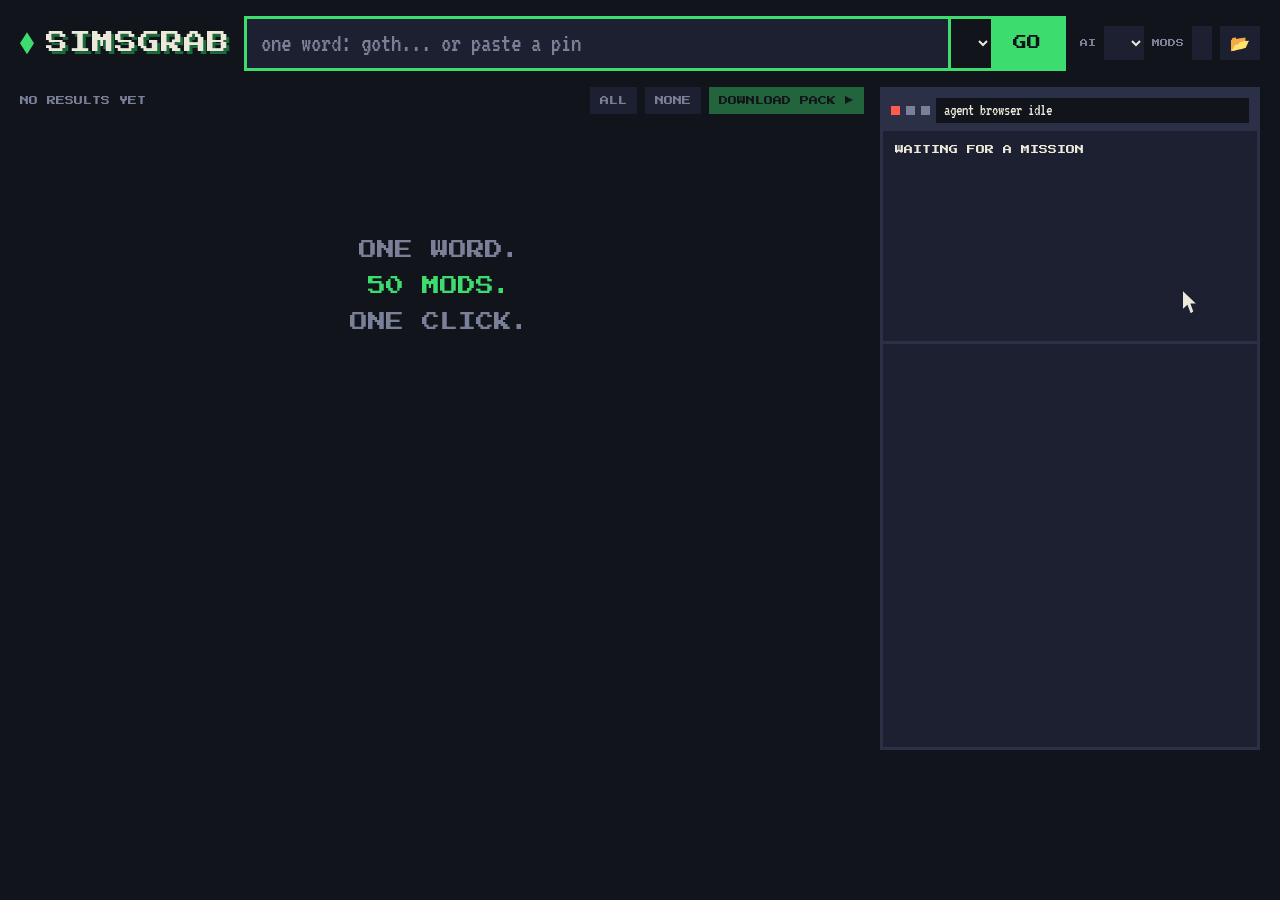
==== SimsGrab/web/index.html @ 906faaa0 "SimsGrab v3: one word -> 50-mod pack, agent browser, Plumbie assistant - Web UI (pywebview + one HTM" ====
<!doctype html>
<html lang="en">
<head>
<meta charset="utf-8">
<title>SimsGrab</title>
<link rel="icon" href="data:,">
<style>
@font-face { font-family: "Press Start 2P"; src: url("PressStart2P.ttf"); }
@font-face { font-family: "VT323"; src: url("VT323.ttf"); }
:root {
  --night: #12141c; --panel: #1d2030; --line: #2c3046; --ink: #ece8da; --muted: #7b8099;
  --green: #3ddc6f; --deep: #1a6b39; --red: #ff5a4e; --pink: #ff8fc7; --paper: #f8f6ee;
  --pix: "Press Start 2P", monospace; --vt: "VT323", monospace;
}
* { box-sizing: border-box; margin: 0; }
body { background: var(--night); color: var(--ink); font: 20px/1.1 var(--vt); height: 100vh; overflow: hidden;
       display: grid; grid-template-rows: auto 1fr; user-select: none; }
button, input, select { font: inherit; color: inherit; border: 0; border-radius: 0; outline: none; }
button { cursor: pointer; }
#smoke { position: fixed; inset: 0; width: 100%; height: 100%; pointer-events: none; image-rendering: pixelated; z-index: 0; }

/* the one line */
header { position: relative; z-index: 1; display: flex; align-items: center; gap: 14px; padding: 16px 20px; }
.logo { font: 22px var(--pix); letter-spacing: 1px; text-shadow: 3px 3px 0 var(--deep); display: flex; gap: 12px; align-items: center; }
.logo i { width: 14px; height: 22px; background: var(--green); clip-path: polygon(50% 0, 100% 50%, 50% 100%, 0 50%);
          animation: bob 1.2s steps(2) infinite; }
@keyframes bob { 50% { transform: translateY(-4px); } }
.line { flex: 1; display: flex; border: 3px solid var(--green); background: var(--panel); min-width: 0; }
.line input { flex: 1; min-width: 0; background: none; padding: 10px 14px; font-size: 26px; caret-color: var(--green); }
.line input::placeholder { color: var(--muted); }
.line select, .bar select { background: var(--night); font: 10px var(--pix); padding: 0 10px; border-left: 3px solid var(--green); }
.go { background: var(--green); color: var(--night); font: 14px var(--pix); padding: 0 22px; }
.go:hover, .go:focus-visible { background: var(--ink); }
.bar { display: flex; gap: 8px; align-items: center; font: 8px var(--pix); color: var(--muted); }
.bar select { border: 0; height: 34px; color: var(--ink); background: var(--panel); }
.bar button { background: var(--panel); height: 34px; padding: 0 10px; max-width: 180px; overflow: hidden;
              text-overflow: ellipsis; white-space: nowrap; font: 16px var(--vt); color: var(--ink); }
.bar button:hover { background: var(--line); }

/* results + agent browser */
main { position: relative; z-index: 1; display: grid; grid-template-columns: 1fr 380px; gap: 16px; padding: 0 20px 150px; min-height: 0; }
.results { display: flex; flex-direction: column; min-height: 0; }
.tools { display: flex; gap: 8px; align-items: center; font: 9px var(--pix); color: var(--muted); padding-bottom: 10px; }
.tools .count { flex: 1; }
.tools button { background: var(--panel); padding: 9px 10px; font: 9px var(--pix); }
.tools button.big { background: var(--green); color: var(--night); }
.tools button:disabled { opacity: .4; cursor: default; }
.grid { flex: 1; overflow: auto; display: grid; grid-template-columns: repeat(auto-fill, minmax(150px, 1fr)); gap: 10px; align-content: start; padding-right: 4px; }
.card { position: relative; background: var(--panel); border: 3px solid var(--line); cursor: pointer; display: flex; flex-direction: column;
        animation: pop .25s steps(3) backwards; }
.card.on { border-color: var(--green); }
.card .img { aspect-ratio: 1; background: var(--line) center/cover; image-rendering: auto; }
.card .img.none { display: grid; place-items: center; font: 26px var(--pix); color: var(--muted); }
.card .t { padding: 6px 8px 2px; font-size: 18px; line-height: 1; height: 44px; overflow: hidden; }
.card .s { padding: 0 8px 8px; font: 7px var(--pix); color: var(--muted); white-space: nowrap; overflow: hidden; text-overflow: ellipsis; }
.card .badge { position: absolute; top: 6px; right: 6px; font: 9px var(--pix); padding: 5px 6px; background: var(--night); }
.card.work .badge { color: var(--green); animation: blink .5s steps(1) infinite; }
.card.done .badge { background: var(--green); color: var(--night); }
.card.fail { opacity: .55; } .card.fail .badge { background: var(--red); color: var(--night); }
@keyframes pop { from { transform: scale(.6); opacity: 0; } }
@keyframes blink { 50% { opacity: 0; } }
.empty { grid-column: 1/-1; margin-top: 12vh; text-align: center; font: 18px/2 var(--pix); color: var(--muted); }
.empty b { color: var(--green); font-weight: normal; }
::-webkit-scrollbar { width: 10px; } ::-webkit-scrollbar-thumb { background: var(--line); }

.browser { display: flex; flex-direction: column; min-height: 0; border: 3px solid var(--line); background: var(--panel); }
.chrome { display: flex; gap: 6px; align-items: center; padding: 8px; background: var(--line); }
.chrome i { width: 9px; height: 9px; background: var(--muted); } .chrome i:first-child { background: var(--red); }
.chrome .url { flex: 1; background: var(--night); padding: 4px 8px; font-size: 16px; white-space: nowrap; overflow: hidden; text-overflow: ellipsis; }
.page { position: relative; padding: 12px; flex: 0 0 auto; min-height: 210px; }
.page h3 { font: 9px/1.6 var(--pix); margin-bottom: 10px; color: var(--ink); height: 30px; overflow: hidden; }
.page ul { padding: 0; }
.page li { list-style: none; font-size: 18px; padding: 2px 6px 2px 18px; white-space: nowrap; overflow: hidden; text-overflow: ellipsis; color: var(--muted); position: relative; }
.page li.hot { color: var(--green); }
.page li.click { background: var(--green); color: var(--night); }
.page li.click::before { content: "▶"; position: absolute; left: 4px; font-size: 14px; }
#mouse { position: absolute; width: 16px; height: 22px; left: 300px; top: 160px; transition: left .45s steps(6), top .45s steps(6);
         background: var(--ink); clip-path: polygon(0 0, 0 80%, 28% 62%, 48% 100%, 64% 92%, 46% 56%, 80% 56%); pointer-events: none; }
.log { flex: 1; overflow: auto; border-top: 3px solid var(--line); padding: 8px 10px; font-size: 16px; line-height: 1.15; min-height: 0; }
.log div { white-space: nowrap; overflow: hidden; text-overflow: ellipsis; }
.log b { display: inline-block; width: 96px; color: var(--muted); font-weight: normal; }
.log .ai b { color: var(--green); } .log .bad { color: var(--red); }

/* Plumbie + Pokémon-style dialog */
#plumbie { position: fixed; right: 12px; bottom: 6px; width: 230px; height: 270px; z-index: 3; image-rendering: pixelated; cursor: pointer;
           transform: translateY(110%); transition: transform .5s cubic-bezier(.3, 1.6, .5, 1); }
#plumbie.in { transform: none; }
.dialog { position: fixed; left: 20px; right: 250px; bottom: 16px; z-index: 2; background: var(--paper); color: #24263a;
          border: 4px solid #24263a; box-shadow: inset 0 0 0 3px var(--paper), inset 0 0 0 6px #6c7393, 6px 6px 0 #0008;
          padding: 16px 22px; min-height: 108px; font-size: 30px; line-height: 1.05; display: none; }
.dialog.show { display: block; animation: pop .2s steps(3); }
.dialog .who { position: absolute; top: -18px; left: 16px; background: var(--pink); color: #24263a; font: 9px var(--pix);
               padding: 6px 10px; border: 3px solid #24263a; }
.dialog .more { position: absolute; right: 16px; bottom: 8px; font-size: 22px; animation: blink .6s steps(1) infinite; display: none; }
.dialog input { display: none; margin-top: 8px; width: 100%; background: #e6e2d4; color: #24263a; padding: 4px 10px; font-size: 28px; border: 3px solid #24263a; }
.choices { position: fixed; right: 250px; bottom: 150px; z-index: 2; background: var(--paper); color: #24263a; border: 4px solid #24263a;
           box-shadow: inset 0 0 0 3px var(--paper), inset 0 0 0 6px #6c7393, 6px 6px 0 #0008; padding: 12px 18px 12px 12px; display: none; }
.choices.show { display: block; animation: pop .2s steps(3); }
.choices div { font-size: 28px; padding: 1px 0 1px 26px; position: relative; cursor: pointer; white-space: nowrap; }
.choices div.sel::before { content: "▶"; position: absolute; left: 2px; font-size: 22px; top: 4px; }
</style>
</head>
<body>
<canvas id="smoke"></canvas>

<header>
  <div class="logo"><i></i>SIMSGRAB</div>
  <form class="line" id="line">
    <input id="word" placeholder="one word: goth... or paste a pin" autocomplete="off" spellcheck="false">
    <select id="cat"></select>
    <button class="go">GO</button>
  </form>
  <div class="bar">AI <select id="model"></select> MODS <button id="mods" title="Change Mods folder"></button>
    <button id="open" title="Open Mods folder">📂</button></div>
</header>

<main>
  <section class="results">
    <div class="tools"><span class="count" id="count">NO RESULTS YET</span>
      <button id="all">ALL</button><button id="none">NONE</button>
      <button class="big" id="dl" disabled>DOWNLOAD PACK ▶</button></div>
    <div class="grid" id="grid"><p class="empty">ONE WORD.<br><b>50 MODS.</b><br>ONE CLICK.</p></div>
  </section>
  <section class="browser">
    <div class="chrome"><i></i><i></i><i></i><div class="url" id="url">agent browser idle</div></div>
    <div class="page"><h3 id="ptitle">WAITING FOR A MISSION</h3><ul id="links"></ul><div id="mouse"></div></div>
    <div class="log" id="log"></div>
  </section>
</main>

<div class="choices" id="choices"></div>
<div class="dialog" id="dialog"><span class="who">PLUMBIE</span><span id="say"></span><input id="ask" spellcheck="false"><span class="more">▼</span></div>
<canvas id="plumbie" width="115" height="135" title="Talk to Plumbie"></canvas>

<script type="module">
import * as THREE from "./three.module.min.js";
const $ = (s) => document.querySelector(s);
const api = () => window.pywebview.api;
const state = { results: [], picked: new Set(), busy: false, word: "", cat: "" };

/* ---------- pixel smoke while busy ---------- */
const smoke = $("#smoke"), sx = smoke.getContext("2d"), puffs = [];
function smokeLoop() {
  const w = (smoke.width = innerWidth >> 2), h = (smoke.height = innerHeight >> 2);
  if (state.busy) for (let i = 0; i < 2; i++) puffs.push({ x: Math.random() * w, y: h, s: 2 + (Math.random() * 3 | 0), life: 1 });
  for (const p of puffs) {
    p.y -= 0.6; p.x += Math.sin(p.y / 9) * 0.5; p.life -= 0.006;
    const g = 20 + 110 * Math.max(p.life, 0);
    sx.fillStyle = `rgba(${g},${g},${g + 14},${Math.min(p.life * 1.4, .9)})`;
    sx.fillRect(p.x | 0, p.y | 0, p.s, p.s);
  }
  puffs.splice(0, puffs.length, ...puffs.filter((p) => p.life > 0 && p.y > -4));
  requestAnimationFrame(smokeLoop);
}
smokeLoop();

/* ---------- Plumbie, a little toon girl with a plumbob ---------- */
const cv = $("#plumbie"), renderer = new THREE.WebGLRenderer({ canvas: cv, alpha: true, antialias: false });
renderer.setSize(cv.width, cv.height, false);
const scene = new THREE.Scene(), camera = new THREE.PerspectiveCamera(30, cv.width / cv.height, 0.1, 50);
camera.position.set(0, 1.45, 7.4); camera.lookAt(0, 1.3, 0);
scene.add(new THREE.HemisphereLight(0xffffff, 0x554466, 1.6));
const sun = new THREE.DirectionalLight(0xffffff, 2.2); sun.position.set(2, 4, 5); scene.add(sun);
const ramp = new THREE.DataTexture(new Uint8Array([90, 90, 90, 255, 180, 180, 180, 255, 255, 255, 255, 255]), 3, 1);
ramp.magFilter = ramp.minFilter = THREE.NearestFilter; ramp.needsUpdate = true;
const toon = (color, extra = {}) => new THREE.MeshToonMaterial({ color, gradientMap: ramp, ...extra });
const ball = (r, mat, x, y, z, sxyz = [1, 1, 1], parent) => {
  const m = new THREE.Mesh(new THREE.SphereGeometry(r, 18, 14), mat);
  m.position.set(x, y, z); m.scale.set(...sxyz); (parent || girl).add(m); return m;
};
const girl = new THREE.Group(); scene.add(girl);
const skin = toon(0xffdcc8), hairM = toon(0x6b3fa0), dressM = toon(0xff8fc7), dark = toon(0x24263a);
const dress = new THREE.Mesh(new THREE.ConeGeometry(0.62, 1.05, 10), dressM); dress.position.y = 0.55; girl.add(dress);
ball(0.13, skin, -0.5, 0.75, 0.15); ball(0.13, skin, 0.5, 0.75, 0.15);           // hands
ball(0.14, dark, -0.2, 0.02, 0.1, [1, 0.6, 1.3]); ball(0.14, dark, 0.2, 0.02, 0.1, [1, 0.6, 1.3]); // shoes
const head = new THREE.Group(); head.position.y = 1.62; girl.add(head);
ball(0.66, skin, 0, 0, 0, [1, 0.94, 0.95], head);
ball(0.71, hairM, 0, 0.1, -0.08, [1.02, 0.9, 0.98], head);                      // hair shell (face cut by the skin ball)
const fringe = ball(0.6, hairM, 0, 0.32, 0.22, [1.05, 0.5, 0.75], head);
ball(0.27, hairM, -0.62, 0.42, -0.1, [1, 1, 1], head); ball(0.27, hairM, 0.62, 0.42, -0.1, [1, 1, 1], head); // buns
const eyes = [-0.24, 0.24].map((x) => {
  const e = ball(0.1, dark, x, -0.06, 0.6, [0.9, 1.35, 0.6], head);
  ball(0.035, toon(0xffffff), 0.03, 0.04, 0.08, [1, 1, 1], e); return e;
});
[-0.42, 0.42].forEach((x) => ball(0.09, toon(0xff6fa5, { transparent: true, opacity: 0.75 }), x, -0.22, 0.52, [1.3, 0.6, 0.4], head));
const mouth = ball(0.06, toon(0xc0395a), 0, -0.3, 0.6, [1.2, 0.5, 0.5], head);
const bob = new THREE.Mesh(new THREE.OctahedronGeometry(0.2, 0), toon(0x3ddc6f, { emissive: 0x1a6b39 }));
bob.scale.y = 1.7; scene.add(bob);
let talking = 0, cheer = 0, blink = 0;
renderer.setAnimationLoop((ms) => {
  const t = ms / 1000;
  girl.position.y = Math.sin(t * 2.4) * 0.07 + (cheer > 0 ? Math.abs(Math.sin(cheer * 9)) * 0.5 : 0);
  girl.rotation.y = Math.sin(t * 0.8) * 0.25 + (cheer > 0 ? (1 - cheer) * Math.PI * 2 : 0);
  head.rotation.z = Math.sin(t * 1.3) * 0.06 + (talking ? Math.sin(t * 14) * 0.04 : 0);
  mouth.scale.y = talking ? 0.4 + Math.abs(Math.sin(t * 16)) * 1.1 : 0.5;
  if ((blink -= 1 / 60) < -3 - Math.random()) blink = 0.12;
  eyes.forEach((e) => (e.scale.y = blink > 0 ? 0.15 : 1.35));
  bob.position.set(0, 2.85 + girl.position.y + Math.sin(t * 3) * 0.06, 0); bob.rotation.y = t * 1.8;
  cheer = Math.max(0, cheer - 1 / 70);
  renderer.render(scene, camera);
});
cv.onclick = () => !state.busy && menu();

/* ---------- Pokémon-style dialog: say(text, choices?, ask?) ---------- */
let queue = Promise.resolve();
function say(text, choices = [], ask = false, wait = true) {
  const run = queue.then(() => new Promise((done) => {
    const d = $("#dialog"), box = $("#say"), more = d.querySelector(".more"), inp = $("#ask"), ch = $("#choices");
    cv.classList.add("in"); d.classList.add("show"); ch.classList.remove("show"); more.style.display = inp.style.display = "none";
    box.textContent = ""; talking = 1; let i = 0;
    const finish = () => {
      talking = 0; box.textContent = text;
      if (ask) { inp.style.display = "block"; inp.value = ""; inp.focus(); inp.onkeydown = (e) => e.key === "Enter" && inp.value.trim() && (close(), done(inp.value.trim())); }
      else if (choices.length) pickFrom(choices, (k) => (close(), done(k)));
      else if (!wait) done();
      else { more.style.display = "block"; d.onclick = () => (close(), done()); keys = (e) => e.key === "Enter" && d.onclick(); }
    };
    const close = () => { d.onclick = null; keys = null; inp.onkeydown = null; ch.classList.remove("show"); };
    const type = () => (i < text.length && talking ? ((box.textContent = text.slice(0, ++i)), setTimeout(type, 22)) : finish());
    d.onclick = () => (i = text.length); type();
  }));
  queue = run.catch(() => {});
  return run;
}
let keys = null;
addEventListener("keydown", (e) => keys && keys(e));
function pickFrom(choices, done) {
  const ch = $("#choices"); let sel = 0;
  const draw = () => (ch.innerHTML = choices.map((c, k) => `<div class="${k === sel ? "sel" : ""}" data-k="${k}">${esc(c)}</div>`).join(""));
  draw(); ch.classList.add("show");
  ch.onclick = (e) => e.target.dataset.k && done(+e.target.dataset.k);
  ch.onmousemove = (e) => e.target.dataset.k && +e.target.dataset.k !== sel && ((sel = +e.target.dataset.k), draw());
  keys = (e) => {
    if (e.key === "ArrowDown" || e.key === "ArrowUp") { sel = (sel + (e.key === "ArrowDown" ? 1 : choices.length - 1)) % choices.length; draw(); e.preventDefault(); }
    if (e.key === "Enter") done(sel);
  };
}
const hush = () => { $("#dialog").classList.remove("show"); $("#choices").classList.remove("show"); };
const esc = (s) => String(s).replace(/[&<>"]/g, (c) => ({ "&": "&amp;", "<": "&lt;", ">": "&gt;", '"': "&quot;" })[c]);

/* ---------- flows ---------- */
async function menu() {
  const k = await say("Hiii! I'm Plumbie, your mod buddy ✦ What are we hunting today?",
                      ["Mods by vibe", "Grab a Pinterest pin", "Tidy my Downloads", "Just browsing"]);
  if (k === 0) return vibe();
  if (k === 1) return go(await say("Paste the pin link right here!", [], true), "");
  if (k === 2) return tidy();
  hush();
}
async function vibe() {
  const word = await say("Ooh! Give me ONE word. Like... goth!", [], true);
  const cats = state.categories;
  const k = await say(`${word.toUpperCase()}! Love it. What kind of mods?`, cats.map((c) => c.toUpperCase()));
  $("#word").value = word; $("#cat").value = cats[k];
  go(word, cats[k]);
}
async function go(word, cat) {
  if (state.busy || !word) return;
  if (/^(https?:\/\/|pin\.it\/|www\.)/.test(word)) return grabOne(word);
  busy(true); state.word = word; state.cat = cat; clearLog();
  say(`On it! Sending my agents out for ${word} ${cat}...`, [], false, false);
  try {
    state.results = await api().search(word, cat);
    state.picked = new Set(state.results.map((_, i) => i)); render(); busy(false);
    if (!state.results.length) return say("Hmm, the web came back empty. Try another word?");
    const k = await say(`Found ${state.results.length} ${word} ${cat} mods! Want the whole pack?`,
                        [`Download all ${state.results.length}`, "Let me pick", "Search again"]);
    if (k === 0) return download();
    if (k === 1) return say("Click cards to pick or unpick, then hit DOWNLOAD PACK!");
    vibe();
  } catch (e) { busy(false); say(`Aww, that didn't work: ${e.message || e}`); }
}
async function download() {
  if (state.busy || !state.picked.size) return;
  const items = [...state.picked].map((i) => [i, state.results[i].url, state.results[i].title]);
  const name = `${state.word} ${state.cat}`.trim().replace(/\b\w/g, (c) => c.toUpperCase());
  busy(true); clearLog();
  say(`Downloading ${items.length} mods into your ${name} pack. Watch my agents click!`, [], false, false);
  try {
    const r = await api().download(items, name);
    busy(false); cheer = 1;
    const k = await say(`Yay! ${r.ok} of ${r.total} mods are in Mods/SimsGrab/${r.name}. A pack zip is in Downloads too!`,
                        ["Open Mods folder", "Find more", "Thanks Plumbie!"]);
    if (k === 0) api().open_mods(); else if (k === 1) vibe(); else hush();
  } catch (e) { busy(false); say(`Oh no: ${e.message || e}`); }
}
async function grabOne(url) {
  busy(true); clearLog(); say("Following the pin... hold my plumbob!", [], false, false);
  try { const r = await api().grab(url); busy(false); cheer = 1; await say(`Got it! ${r.name}, ${r.files} files installed in your Mods.`); hush(); }
  catch (e) { busy(false); say(`FAILED: ${e.message || e}. Some sites hide behind logins, sorry!`); }
}
async function tidy() {
  try { const n = await api().tidy(); cheer = n ? 1 : 0; await say(n ? `Done! Moved ${n} mod files into your Mods folder.` : "Your Downloads are already squeaky clean!"); hush(); }
  catch (e) { say(`Couldn't tidy: ${e.message || e}`); }
}

/* ---------- page bits ---------- */
function busy(on) { state.busy = on; document.querySelectorAll(".go, #dl").forEach((b) => (b.disabled = on)); if (!on) updateCount(); }
function render() {
  $("#grid").innerHTML = state.results.map((r, i) => `
    <div class="card ${state.picked.has(i) ? "on" : ""}" data-i="${i}" style="animation-delay:${i * 25}ms" title="${esc(r.url)}">
      <div class="img ${r.image ? "" : "none"}" ${r.image ? `style="background-image:url('${esc(r.image).replace(/'/g, "%27")}')"` : ""}>${r.image ? "" : "?"}</div>
      <div class="t">${esc(r.title)}</div><div class="s">${esc(r.site)}</div><span class="badge">${state.picked.has(i) ? "✓" : ""}</span></div>`).join("");
  updateCount();
}
function updateCount() {
  $("#count").textContent = state.results.length ? `${state.results.length} RESULTS · ${state.picked.size} PICKED` : "NO RESULTS YET";
  $("#dl").disabled = state.busy || !state.picked.size;
  $("#dl").textContent = `DOWNLOAD PACK (${state.picked.size}) ▶`;
}
$("#grid").onclick = (e) => {
  const c = e.target.closest(".card"); if (!c || state.busy) return;
  const i = +c.dataset.i; state.picked.has(i) ? state.picked.delete(i) : state.picked.add(i);
  c.classList.toggle("on"); c.querySelector(".badge").textContent = state.picked.has(i) ? "✓" : ""; updateCount();
};
$("#all").onclick = () => !state.busy && ((state.picked = new Set(state.results.map((_, i) => i))), render());
$("#none").onclick = () => !state.busy && (state.picked.clear(), render());
$("#dl").onclick = download;
$("#line").onsubmit = (e) => { e.preventDefault(); go($("#word").value.trim(), $("#cat").value); };
$("#model").onchange = (e) => api().setting("model", e.target.value);
$("#mods").onclick = async () => setMods(await api().choose_mods());
$("#open").onclick = () => api().open_mods();
const setMods = (p) => { $("#mods").textContent = p.split(/[\\/]/).slice(-2).join("/"); $("#mods").title = p; };
const clearLog = () => ($("#log").innerHTML = "");

/* events pushed from Python: ui.on({kind, ...}) */
window.ui = { on(ev) {
  if (ev.kind === "log") {
    const row = document.createElement("div"); row.className = (ev.agent === "ai" ? "ai " : "") + (ev.msg.startsWith("x ") ? "bad" : "");
    row.innerHTML = `<b>${esc(ev.agent)}</b>${esc(ev.msg)}`; $("#log").append(row); $("#log").scrollTop = 1e9;
  } else if (ev.kind === "see") {
    $("#url").textContent = ev.url; $("#ptitle").textContent = ev.title || ev.url;
    $("#links").innerHTML = ev.links.map((l, k) => `<li class="${k === 0 ? "click" : l.hot ? "hot" : ""}">${esc(l.text || l.url)}</li>`).join("");
    const first = $("#links li"); if (first) Object.assign($("#mouse").style, { left: `${Math.min(first.offsetLeft + 160, 300)}px`, top: `${first.offsetTop + 10}px` });
  } else if (ev.kind === "item") {
    const c = $(`.card[data-i="${ev.i}"]`); if (!c) return;
    c.classList.remove("work", "done", "fail"); c.classList.add(ev.state);
    c.querySelector(".badge").textContent = { work: "...", done: "✓ IN", fail: "✗" }[ev.state];
  } else if (ev.kind === "loose" && !state.busy) {
    say(`Psst! I spotted ${ev.count} mod${ev.count > 1 ? "s" : ""} lying in your Downloads (${ev.names.join(", ")}). Move them into Mods?`,
        ["Yes, tidy up!", "Not now"]).then((k) => (k === 0 ? tidy() : hush()));
  }
} };

async function start() {
  const h = await api().hello();
  state.categories = h.categories;
  $("#cat").innerHTML = h.categories.map((c) => `<option value="${c}">${c.toUpperCase()}</option>`).join("");
  $("#model").innerHTML = h.models.map((m) => `<option>${esc(m)}</option>`).join(""); $("#model").value = h.model;
  setMods(h.mods);
  setTimeout(() => { cv.classList.add("in"); menu(); }, 400);
}
window.pywebview?.api ? start() : addEventListener("pywebviewready", start);
</script>
</body>
</html>
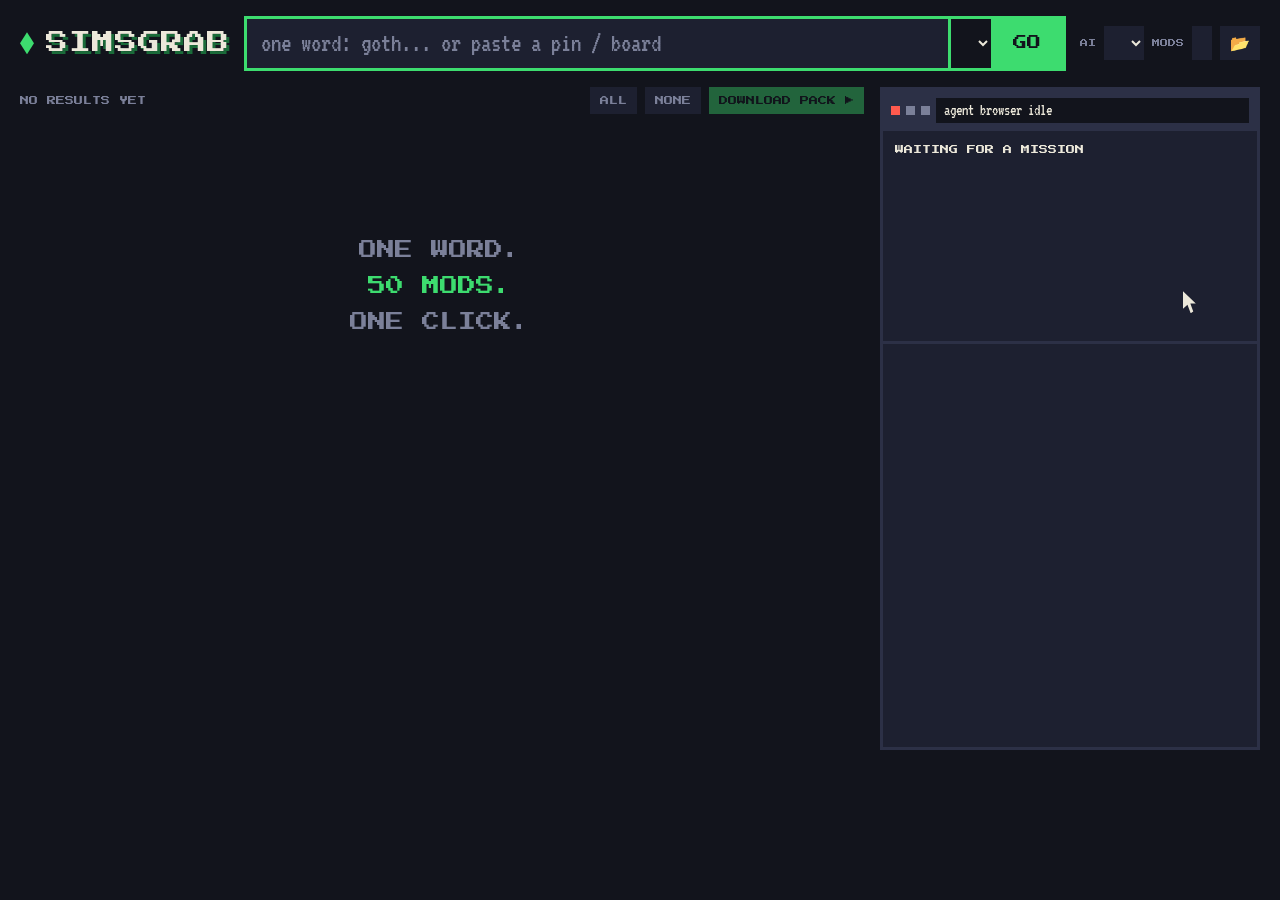
==== commit 1f4be1f1: "SimsGrab: pin mode finds similar mods like vibe mode Pasting a pin now fills the grid with the pin i" ====
--- a/SimsGrab/web/index.html
+++ b/SimsGrab/web/index.html
@@ -53,6 +53,7 @@
 .card .img.none { display: grid; place-items: center; font: 26px var(--pix); color: var(--muted); }
 .card .t { padding: 6px 8px 2px; font-size: 18px; line-height: 1; height: 44px; overflow: hidden; }
 .card .s { padding: 0 8px 8px; font: 7px var(--pix); color: var(--muted); white-space: nowrap; overflow: hidden; text-overflow: ellipsis; }
+.card .me { position: absolute; top: 6px; left: 6px; font: 7px var(--pix); padding: 5px 6px; background: var(--pink); color: var(--night); }
 .card .badge { position: absolute; top: 6px; right: 6px; font: 9px var(--pix); padding: 5px 6px; background: var(--night); }
 .card.work .badge { color: var(--green); animation: blink .5s steps(1) infinite; }
 .card.done .badge { background: var(--green); color: var(--night); }
@@ -106,7 +107,7 @@
 <header>
   <div class="logo"><i></i>SIMSGRAB</div>
   <form class="line" id="line">
-    <input id="word" placeholder="one word: goth... or paste a pin" autocomplete="off" spellcheck="false">
+    <input id="word" placeholder="one word: goth... or paste a pin / board" autocomplete="off" spellcheck="false">
     <select id="cat"></select>
     <button class="go">GO</button>
   </form>
@@ -136,7 +137,7 @@
 import * as THREE from "./three.module.min.js";
 const $ = (s) => document.querySelector(s);
 const api = () => window.pywebview.api;
-const state = { results: [], picked: new Set(), busy: false, word: "", cat: "" };
+const state = { results: [], picked: new Set(), busy: false, packName: "" };
 
 /* ---------- pixel smoke while busy ---------- */
 const smoke = $("#smoke"), sx = smoke.getContext("2d"), puffs = [];
@@ -241,9 +242,9 @@
 /* ---------- flows ---------- */
 async function menu() {
   const k = await say("Hiii! I'm Plumbie, your mod buddy ✦ What are we hunting today?",
-                      ["Mods by vibe", "Grab a Pinterest pin", "Tidy my Downloads", "Just browsing"]);
+                      ["Mods by vibe", "Pinterest pin or board", "Tidy my Downloads", "Just browsing"]);
   if (k === 0) return vibe();
-  if (k === 1) return go(await say("Paste the pin link right here!", [], true), "");
+  if (k === 1) return go(await say("Paste a pin or a whole board right here!", [], true), "");
   if (k === 2) return tidy();
   hush();
 }
@@ -256,8 +257,9 @@
 }
 async function go(word, cat) {
   if (state.busy || !word) return;
-  if (/^(https?:\/\/|pin\.it\/|www\.)/.test(word)) return grabOne(word);
-  busy(true); state.word = word; state.cat = cat; clearLog();
+  if (/pinterest\.|pin\.it\//.test(word)) return pinMode(word);
+  if (/^(https?:\/\/|www\.)/.test(word)) return grabOne(word);
+  busy(true); state.packName = `${word} ${cat}`.trim().replace(/\b\w/g, (c) => c.toUpperCase()); clearLog();
   say(`On it! Sending my agents out for ${word} ${cat}...`, [], false, false);
   try {
     state.results = await api().search(word, cat);
@@ -270,10 +272,25 @@
     vibe();
   } catch (e) { busy(false); say(`Aww, that didn't work: ${e.message || e}`); }
 }
+async function pinMode(url) {
+  busy(true); clearLog(); $("#word").value = url;
+  say("Ooh, a pin! Let me find all its twins...", [], false, false);
+  try {
+    const r = await api().similar(url);
+    state.results = r.results; state.packName = r.name;
+    state.picked = new Set(state.results.map((_, i) => i)); render(); busy(false);
+    const me = state.results.findIndex((x) => x.this);
+    const k = await say(`Found ${state.results.length} mods like this! Grab the whole ${r.name} pack?`,
+                        [`Download all ${state.results.length}`, ...(me >= 0 ? ["Just this pin"] : []), "Let me pick"]);
+    if (k === 0) return download();
+    if (me >= 0 && k === 1) { state.picked = new Set([me]); render(); return download(); }
+    say("Click cards to pick or unpick, then hit DOWNLOAD PACK!");
+  } catch (e) { busy(false); say(`Aww: ${e.message || e}. Want to try another pin?`); }
+}
 async function download() {
   if (state.busy || !state.picked.size) return;
   const items = [...state.picked].map((i) => [i, state.results[i].url, state.results[i].title]);
-  const name = `${state.word} ${state.cat}`.trim().replace(/\b\w/g, (c) => c.toUpperCase());
+  const name = state.packName || "Pack";
   busy(true); clearLog();
   say(`Downloading ${items.length} mods into your ${name} pack. Watch my agents click!`, [], false, false);
   try {
@@ -300,7 +317,7 @@
   $("#grid").innerHTML = state.results.map((r, i) => `
     <div class="card ${state.picked.has(i) ? "on" : ""}" data-i="${i}" style="animation-delay:${i * 25}ms" title="${esc(r.url)}">
       <div class="img ${r.image ? "" : "none"}" ${r.image ? `style="background-image:url('${esc(r.image).replace(/'/g, "%27")}')"` : ""}>${r.image ? "" : "?"}</div>
-      <div class="t">${esc(r.title)}</div><div class="s">${esc(r.site)}</div><span class="badge">${state.picked.has(i) ? "✓" : ""}</span></div>`).join("");
+      ${r.this ? '<span class="me">THIS PIN</span>' : ""}<div class="t">${esc(r.title)}</div><div class="s">${esc(r.site)}</div><span class="badge">${state.picked.has(i) ? "✓" : ""}</span></div>`).join("");
   updateCount();
 }
 function updateCount() {
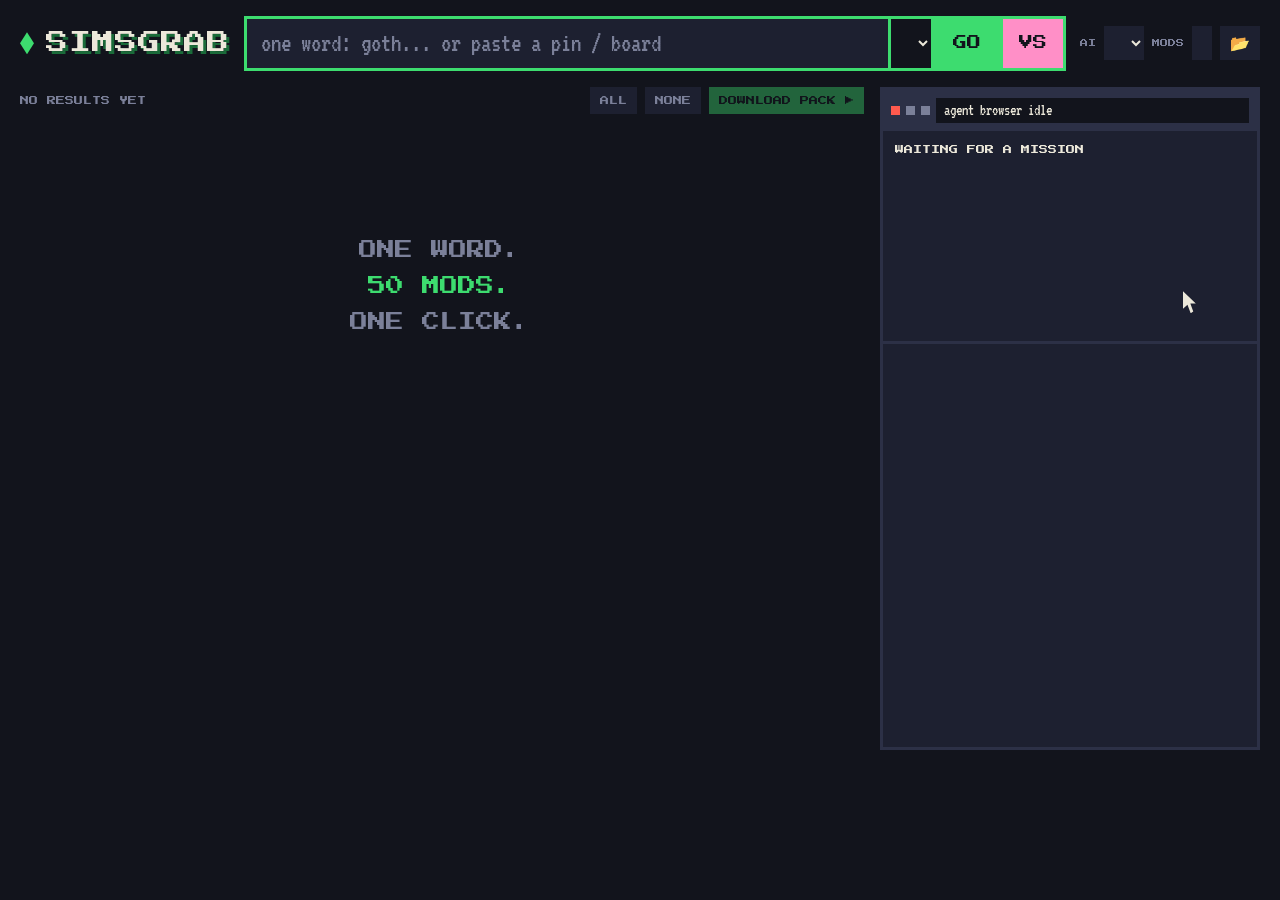
==== commit cdd2953e: "SimsGrab: This or That taste game Start from a pin or a word, then pick between pairs of mods that d" ====
--- a/SimsGrab/web/index.html
+++ b/SimsGrab/web/index.html
@@ -39,7 +39,7 @@
 
 /* results + agent browser */
 main { position: relative; z-index: 1; display: grid; grid-template-columns: 1fr 380px; gap: 16px; padding: 0 20px 150px; min-height: 0; }
-.results { display: flex; flex-direction: column; min-height: 0; }
+.results { position: relative; display: flex; flex-direction: column; min-height: 0; }
 .tools { display: flex; gap: 8px; align-items: center; font: 9px var(--pix); color: var(--muted); padding-bottom: 10px; }
 .tools .count { flex: 1; }
 .tools button { background: var(--panel); padding: 9px 10px; font: 9px var(--pix); }
@@ -99,6 +99,34 @@
 .choices.show { display: block; animation: pop .2s steps(3); }
 .choices div { font-size: 28px; padding: 1px 0 1px 26px; position: relative; cursor: pointer; white-space: nowrap; }
 .choices div.sel::before { content: "▶"; position: absolute; left: 2px; font-size: 22px; top: 4px; }
+
+/* This or That */
+.go.vs { background: var(--pink); padding: 0 16px; }
+#vs { position: absolute; inset: 0; background: var(--night); display: none; flex-direction: column; gap: 14px; z-index: 1; }
+#vs.on { display: flex; }
+.vs-top { display: flex; align-items: center; gap: 10px; font: 10px var(--pix); color: var(--muted); }
+.vs-top b { flex: 1; color: var(--green); font-weight: normal; }
+.vs-top button { background: var(--green); color: var(--night); font: 9px var(--pix); padding: 9px 10px; }
+.vs-top button.quit { background: var(--panel); color: var(--ink); }
+.duel { flex: 1; min-height: 0; display: grid; grid-template-columns: 1fr auto 1fr; gap: 16px; align-items: stretch; }
+.duel .vsx { align-self: center; font: 28px var(--pix); color: var(--pink); text-shadow: 3px 3px 0 #0008; animation: bob 1s steps(2) infinite; }
+.pickc { display: flex; flex-direction: column; min-height: 0; max-height: 420px; background: var(--panel); border: 4px solid var(--line);
+         cursor: pointer; transition: transform .15s steps(3), opacity .3s steps(4); animation: pop .25s steps(3); }
+.pickc:hover { border-color: var(--green); transform: translateY(-4px); }
+.pickc .img { flex: 1; min-height: 0; background: var(--line) center/cover; }
+.pickc .t { padding: 8px 10px 0; font-size: 24px; height: 52px; overflow: hidden; }
+.pickc .s { padding: 0 10px; font: 8px var(--pix); color: var(--muted); }
+.pickc .key { padding: 8px 10px 10px; font: 9px var(--pix); color: var(--green); }
+.pickc.win { border-color: var(--green); transform: scale(1.04); }
+.pickc.lose { opacity: .15; transform: translateY(30px) rotate(-4deg); }
+.meter { display: grid; grid-template-columns: 1fr 1fr; gap: 8px 24px; font: 7px var(--pix); color: var(--muted); }
+.meter div { display: grid; grid-template-columns: 96px 1fr 96px; align-items: center; gap: 8px; }
+.meter div span:last-child { text-align: right; }
+.meter div.hot { color: var(--pink); }
+.meter i { position: relative; height: 10px; background: var(--panel); }
+.meter i::after { content: ""; position: absolute; top: -3px; width: 8px; height: 16px; background: var(--green);
+                  left: calc(var(--v, .5) * 100% - 4px); transition: left .5s steps(6); }
+.card .me.pct { background: var(--green); }
 </style>
 </head>
 <body>
@@ -110,6 +138,7 @@
     <input id="word" placeholder="one word: goth... or paste a pin / board" autocomplete="off" spellcheck="false">
     <select id="cat"></select>
     <button class="go">GO</button>
+    <button type="button" class="go vs" id="vsgo" title="This or That: I learn your taste, then pick">VS</button>
   </form>
   <div class="bar">AI <select id="model"></select> MODS <button id="mods" title="Change Mods folder"></button>
     <button id="open" title="Open Mods folder">📂</button></div>
@@ -121,6 +150,11 @@
       <button id="all">ALL</button><button id="none">NONE</button>
       <button class="big" id="dl" disabled>DOWNLOAD PACK ▶</button></div>
     <div class="grid" id="grid"><p class="empty">ONE WORD.<br><b>50 MODS.</b><br>ONE CLICK.</p></div>
+    <div id="vs">
+      <div class="vs-top"><span>THIS OR THAT</span><b id="round"></b><button class="quit" id="quit">QUIT</button><button id="enough">PICK FOR ME ▶</button></div>
+      <div class="duel"><div class="pickc" id="pa"></div><div class="vsx">VS</div><div class="pickc" id="pb"></div></div>
+      <div class="meter" id="meter"></div>
+    </div>
   </section>
   <section class="browser">
     <div class="chrome"><i></i><i></i><i></i><div class="url" id="url">agent browser idle</div></div>
@@ -203,14 +237,15 @@
 cv.onclick = () => !state.busy && menu();
 
 /* ---------- Pokémon-style dialog: say(text, choices?, ask?) ---------- */
-let queue = Promise.resolve();
+let queue = Promise.resolve(), passing = false;  // passing: a line nobody has to answer is being typed
 function say(text, choices = [], ask = false, wait = true) {
+  if (passing) talking = 0;  // a newer line cuts it short instead of queueing behind it
   const run = queue.then(() => new Promise((done) => {
     const d = $("#dialog"), box = $("#say"), more = d.querySelector(".more"), inp = $("#ask"), ch = $("#choices");
     cv.classList.add("in"); d.classList.add("show"); ch.classList.remove("show"); more.style.display = inp.style.display = "none";
-    box.textContent = ""; talking = 1; let i = 0;
+    box.textContent = ""; talking = 1; passing = !wait && !ask && !choices.length; let i = 0;
     const finish = () => {
-      talking = 0; box.textContent = text;
+      talking = 0; passing = false; box.textContent = text;
       if (ask) { inp.style.display = "block"; inp.value = ""; inp.focus(); inp.onkeydown = (e) => e.key === "Enter" && inp.value.trim() && (close(), done(inp.value.trim())); }
       else if (choices.length) pickFrom(choices, (k) => (close(), done(k)));
       else if (!wait) done();
@@ -242,10 +277,11 @@
 /* ---------- flows ---------- */
 async function menu() {
   const k = await say("Hiii! I'm Plumbie, your mod buddy ✦ What are we hunting today?",
-                      ["Mods by vibe", "Pinterest pin or board", "Tidy my Downloads", "Just browsing"]);
+                      ["Mods by vibe", "This or That game", "Pinterest pin or board", "Tidy my Downloads", "Just browsing"]);
   if (k === 0) return vibe();
-  if (k === 1) return go(await say("Paste a pin or a whole board right here!", [], true), "");
-  if (k === 2) return tidy();
+  if (k === 1) return play(await say("Paste a pin to start from, or say one word!", [], true));
+  if (k === 2) return go(await say("Paste a pin or a whole board right here!", [], true), "");
+  if (k === 3) return tidy();
   hush();
 }
 async function vibe() {
@@ -257,6 +293,7 @@
 }
 async function go(word, cat) {
   if (state.busy || !word) return;
+  if (game.on) quit();
   if (/pinterest\.|pin\.it\//.test(word)) return pinMode(word);
   if (/^(https?:\/\/|www\.)/.test(word)) return grabOne(word);
   busy(true); state.packName = `${word} ${cat}`.trim().replace(/\b\w/g, (c) => c.toUpperCase()); clearLog();
@@ -311,13 +348,130 @@
   catch (e) { say(`Couldn't tidy: ${e.message || e}`); }
 }
 
+/* ---------- This or That: learn the player's taste from pairs, then pick by the average ---------- */
+const AXES = [["DARK", "LIGHT"], ["MUTED", "COLORFUL"], ["COOL", "WARM"], ["SOFT", "CONTRASTY"], ["SIMPLE", "DETAILED"], ["MAXIS MATCH", "ALPHA"]];
+const LINES = ["Ooh, tough one!", "Hmm hmm...", "Choose wisely ✦", "Cute pick!", "Next round!", "I'm learning you~"];
+const game = { on: false, pool: [], picks: [], seen: new Set(), round: 0, max: 10, axis: -1, pair: [], grown: 0 };
+const loadImg = (src) => new Promise((ok, no) => { const i = new Image(); i.onload = () => ok(i); i.onerror = no; i.src = src; });
+const each = (list, fn, n) => { const q = [...list]; return Promise.all(Array.from({ length: n }, async () => { while (q.length) await fn(q.shift()); })); };
+const taste = () => AXES.map((_, k) => (game.picks.length ? game.picks.reduce((a, c) => a + c.f[k], 0) / game.picks.length : 0.5));
+const dist = (a, b, skip = -1) => Math.sqrt(a.reduce((s, v, k) => (k === skip ? s : s + (v - b[k]) ** 2), 0));
+
+async function look(card) {  // raw qualities of one mod: five from its picture, one from its title
+  const t = `${card.title} ${card.url}`.toLowerCase();
+  const alpha = /alpha|realis|\bhq\b|high.?quality/.test(t) ? 1 : /maxis.?match|\bmm\b/.test(t) ? 0 : 0.5;
+  try {
+    card.src = await api().image(card.image);
+    const c = document.createElement("canvas"), x = c.getContext("2d", { willReadFrequently: true });
+    c.width = c.height = 32; x.drawImage(await loadImg(card.src), 0, 0, 32, 32);
+    const d = x.getImageData(0, 0, 32, 32).data, L = [];
+    let sat = 0, warm = 0, w = 0, edge = 0;
+    for (let i = 0; i < d.length; i += 4) {
+      const r = d[i] / 255, g = d[i + 1] / 255, b = d[i + 2] / 255, hi = Math.max(r, g, b), s = hi ? (hi - Math.min(r, g, b)) / hi : 0;
+      L.push(0.299 * r + 0.587 * g + 0.114 * b); sat += s; warm += (s * (r - b + 1)) / 2; w += s;
+    }
+    const mean = L.reduce((a, v) => a + v) / L.length, sd = Math.sqrt(L.reduce((a, v) => a + (v - mean) ** 2, 0) / L.length);
+    L.forEach((v, i) => i % 32 && (edge += Math.abs(v - L[i - 1])));
+    card.raw = [mean, sat / L.length, w ? warm / w : 0.5, sd, edge / L.length, alpha];
+  } catch { card.raw = null; }
+}
+function spread() {  // every quality becomes a 0..1 rank inside the pool, so "different" means different here
+  const ok = game.pool.filter((c) => c.raw);
+  AXES.forEach((_, k) => {
+    const vals = ok.map((c) => c.raw[k]);
+    ok.forEach((c) => {
+      const below = vals.filter((v) => v < c.raw[k]).length, same = vals.filter((v) => v === c.raw[k]).length;
+      (c.f ||= [])[k] = ok.length < 2 ? 0.5 : (below + (same - 1) / 2) / (ok.length - 1);
+    });
+  });
+}
+async function play(start) {
+  if (state.busy || !start) return;
+  busy(true); clearLog(); $("#word").value = start;
+  Object.assign(game, { on: false, pool: [], picks: [], seen: new Set(), round: 0, axis: -1, pair: [], grown: 0 });
+  say("This or That! Gathering mods to show you...", [], false, false);
+  try {
+    const pin = /pinterest\.|pin\.it\//.test(start), cat = $("#cat").value;
+    const r = pin ? await api().similar(start) : { name: `${start} ${cat}`, results: await api().search(start, cat) };
+    state.packName = r.name.replace(/\b\w/g, (c) => c.toUpperCase());
+    game.pool = r.results;
+    say(`Looking closely at ${game.pool.length} mods... squint squint`, [], false, false);
+    await each(game.pool, look, 8); spread(); busy(false);
+    if (game.pool.filter((c) => c.f).length < 4) return say("Hmm, not enough pictures to play with. Try another pin or word?");
+    const seed = game.pool.find((c) => c.this && c.f);
+    if (seed) { game.picks.push(seed); game.seen.add(seed.url); }
+    game.on = true; $("#vs").classList.add("on"); next();
+  } catch (e) { busy(false); say(`Aww: ${e.message || e}`); }
+}
+function next() {
+  const left = game.pool.filter((c) => c.f && !game.seen.has(c.url));
+  if (game.round >= game.max || left.length < 2) return finish();
+  const m = taste(), range = (k) => Math.max(...left.map((c) => c.f[k])) - Math.min(...left.map((c) => c.f[k]));
+  const axes = AXES.map((_, k) => k).filter((k) => range(k) > 0.2);
+  const axis = (game.axis = axes.length ? axes[game.round % axes.length] : 0);
+  const a = left.reduce((b, c) => (dist(c.f, m) < dist(b.f, m) ? c : b));         // closest to your taste so far
+  const score = (c) => Math.abs(c.f[axis] - a.f[axis]) - 0.5 * dist(c.f, m, axis); // same vibe, opposite on one quality
+  const b = left.filter((c) => c !== a).reduce((x, c) => (score(c) > score(x) ? c : x));
+  game.pair = Math.random() < 0.5 ? [a, b] : [b, a];
+  game.pair.forEach((c, k) => {
+    const el = $(k ? "#pb" : "#pa"); el.className = "pickc";
+    el.innerHTML = `<div class="img" style="background-image:url('${String(c.src).replace(/'/g, "%27")}')"></div>
+      <div class="t">${esc(c.title)}</div><div class="s">${esc(c.site)}</div><div class="key">${k ? "THAT →" : "← THIS"}</div>`;
+  });
+  $("#round").textContent = `ROUND ${game.round + 1} / ${game.max}`; meter();
+  say(game.round ? `${LINES[game.round % LINES.length]} This round: ${AXES[axis][0]} or ${AXES[axis][1]}?`
+                 : "Which one do you like more? Tap it, or use ← →!", [], false, false);
+}
+function choose(k) {
+  if (!game.on || !game.pair.length) return;
+  const [win, lose] = k ? [game.pair[1], game.pair[0]] : game.pair;
+  game.pair = []; game.picks.push(win); game.seen.add(win.url).add(lose.url); game.round++;
+  $(k ? "#pb" : "#pa").classList.add("win"); $(k ? "#pa" : "#pb").classList.add("lose"); cheer = 0.3; meter();
+  if (win.pin && game.grown < 4) grow(win.pin);
+  setTimeout(next, 450);
+}
+async function grow(pin) {  // pull in pins like the one just picked
+  game.grown++;
+  const fresh = await api().related(pin);
+  await each(fresh, look, 8);
+  const known = new Set(game.pool.map((c) => c.url)), added = fresh.filter((c) => !known.has(c.url));
+  game.pool.push(...added); spread();
+  if (added.length) ui.on({ kind: "log", agent: "pinterest", msg: `+${added.length} pins like your pick` });
+}
+function meter() {
+  if (!$("#meter").children.length) $("#meter").innerHTML = AXES.map(([lo, hi]) => `<div><span>${lo}</span><i></i><span>${hi}</span></div>`).join("");
+  taste().forEach((v, k) => { const row = $("#meter").children[k]; row.querySelector("i").style.setProperty("--v", v); row.classList.toggle("hot", game.on && k === game.axis); });
+}
+async function finish() {
+  game.on = false; $("#vs").classList.remove("on");
+  const m = taste(), ranked = game.pool.filter((c) => c.f).sort((a, b) => dist(a.f, m) - dist(b.f, m));
+  ranked.forEach((c) => (c.match = Math.round(100 * (1 - dist(c.f, m) / Math.sqrt(AXES.length)))));
+  state.results = [...ranked, ...game.pool.filter((c) => !c.f)];
+  state.picked = new Set([...state.results.keys()].slice(0, 20));
+  game.picks.forEach((c) => state.picked.add(state.results.indexOf(c)));
+  render(); cheer = 1;
+  const words = AXES.map(([lo, hi], k) => (m[k] < 0.38 ? lo : m[k] > 0.62 ? hi : "")).filter(Boolean);
+  const k = await say(`Your taste: ${words.join(", ") || "a little bit of everything"}! I picked your top ${state.picked.size}, best matches first.`,
+                      [`Download my ${state.picked.size}`, "Let me pick", "Play again"]);
+  if (k === 0) return download();
+  if (k === 1) return say("Click cards to pick or unpick, then hit DOWNLOAD PACK!");
+  play($("#word").value.trim());
+}
+function quit() { game.on = false; game.pair = []; $("#vs").classList.remove("on"); }
+$("#pa").onclick = () => choose(0);
+$("#pb").onclick = () => choose(1);
+$("#enough").onclick = () => game.on && finish();
+$("#quit").onclick = () => (quit(), hush());
+$("#vsgo").onclick = () => { const w = $("#word").value.trim(); w ? play(w) : say("Type a word or paste a pin first, then hit VS!"); };
+addEventListener("keydown", (e) => game.on && !keys && (e.key === "ArrowLeft" || e.key === "ArrowRight") && choose(e.key === "ArrowRight" ? 1 : 0));
+
 /* ---------- page bits ---------- */
 function busy(on) { state.busy = on; document.querySelectorAll(".go, #dl").forEach((b) => (b.disabled = on)); if (!on) updateCount(); }
 function render() {
   $("#grid").innerHTML = state.results.map((r, i) => `
     <div class="card ${state.picked.has(i) ? "on" : ""}" data-i="${i}" style="animation-delay:${i * 25}ms" title="${esc(r.url)}">
       <div class="img ${r.image ? "" : "none"}" ${r.image ? `style="background-image:url('${esc(r.image).replace(/'/g, "%27")}')"` : ""}>${r.image ? "" : "?"}</div>
-      ${r.this ? '<span class="me">THIS PIN</span>' : ""}<div class="t">${esc(r.title)}</div><div class="s">${esc(r.site)}</div><span class="badge">${state.picked.has(i) ? "✓" : ""}</span></div>`).join("");
+      ${r.match != null ? `<span class="me pct">${r.match}% MATCH</span>` : r.this ? '<span class="me">THIS PIN</span>' : ""}<div class="t">${esc(r.title)}</div><div class="s">${esc(r.site)}</div><span class="badge">${state.picked.has(i) ? "✓" : ""}</span></div>`).join("");
   updateCount();
 }
 function updateCount() {
